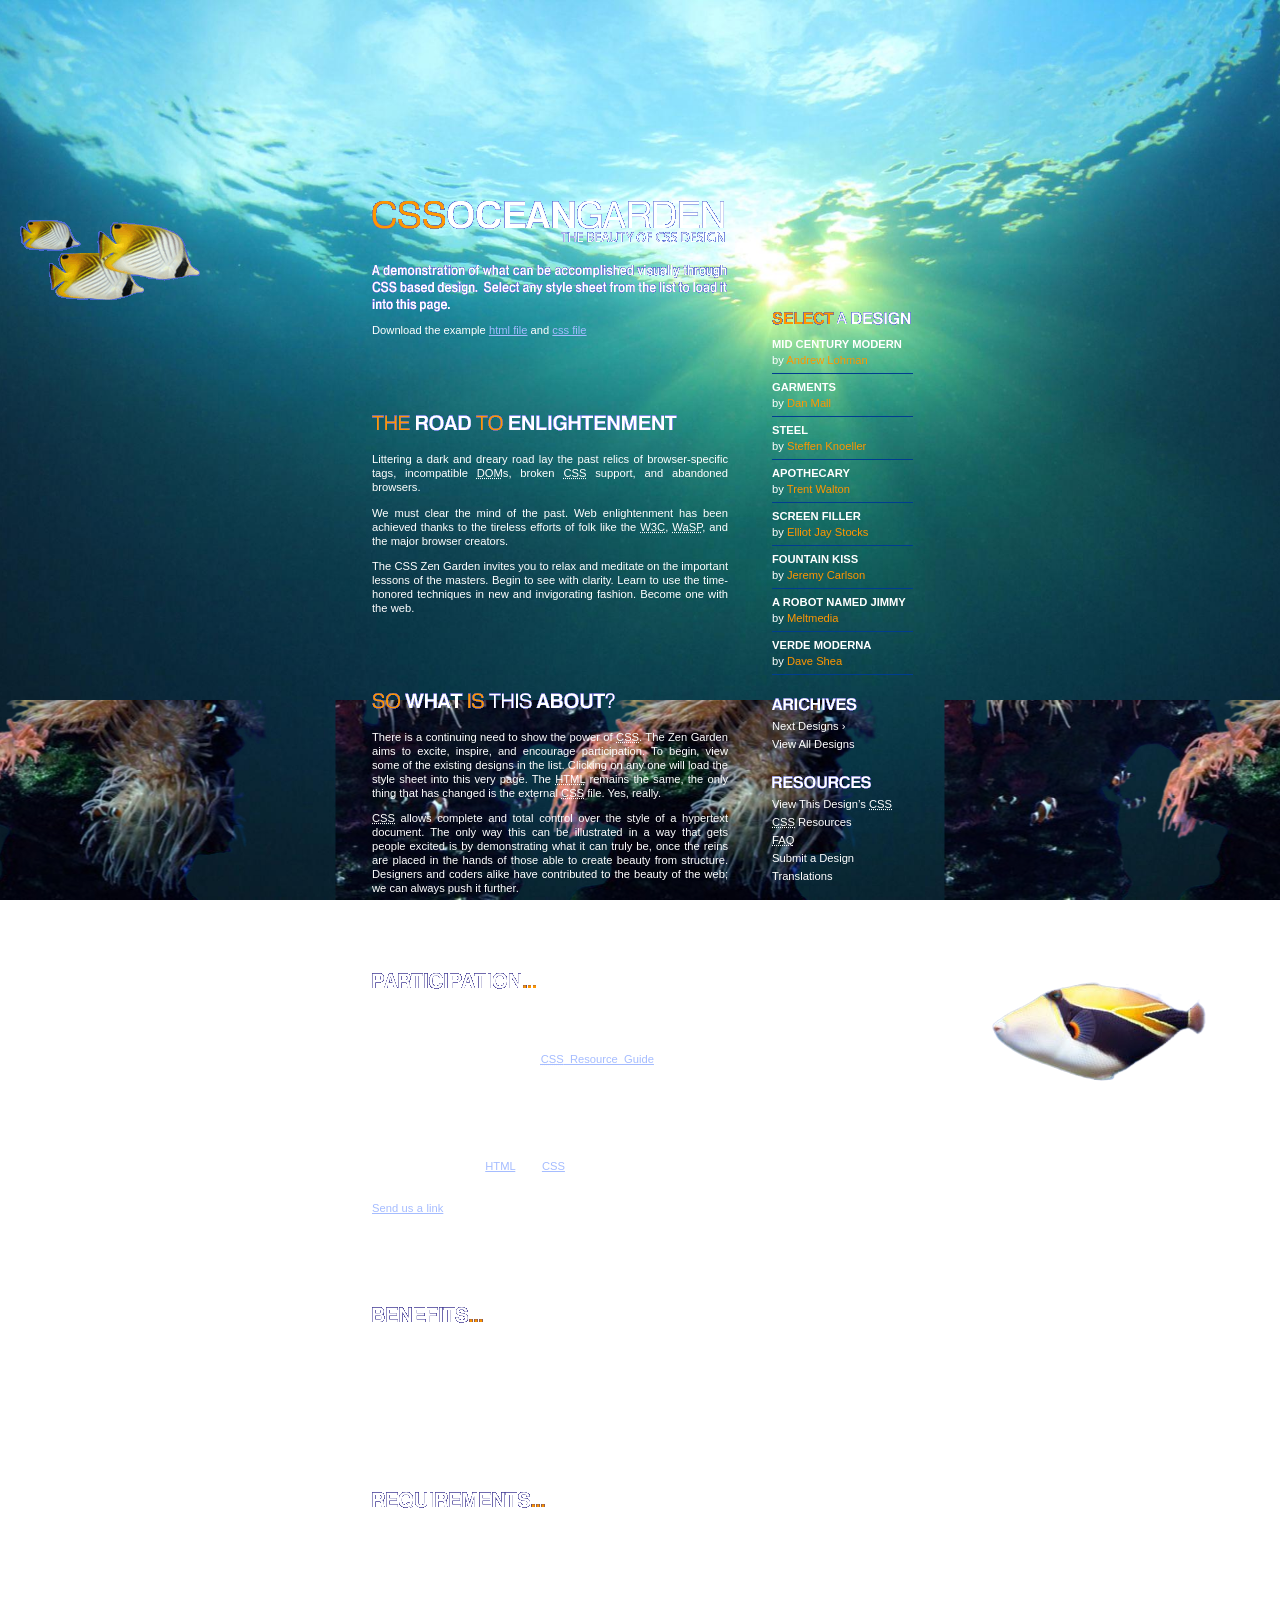
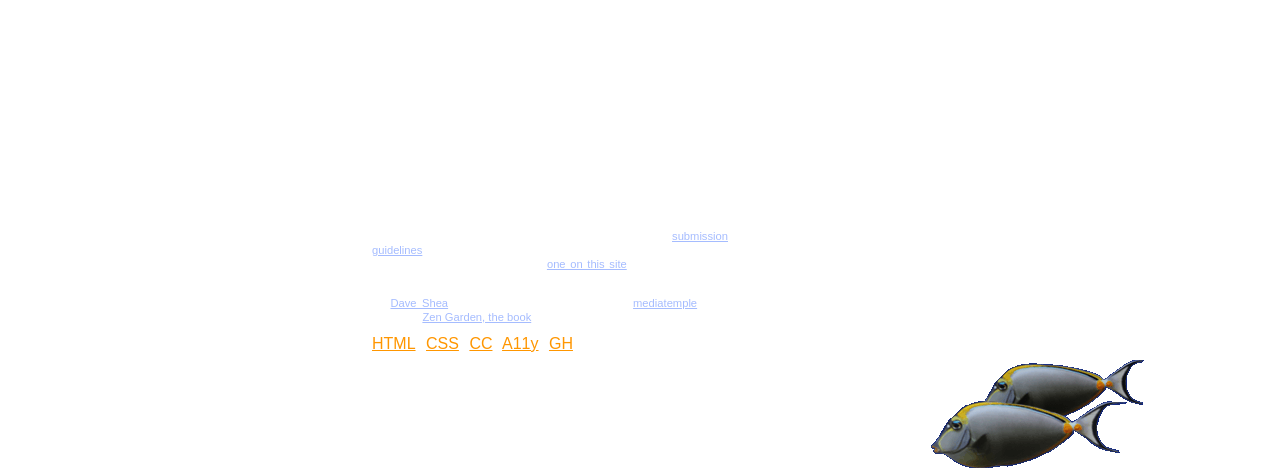
==== 210/index.html @ fce1a6f2 "Fix paths and prepare for GitHub Pages" ====
<!DOCTYPE html>
<html lang="en">
<head>
	<meta charset="utf-8">
	<title>CSS Zen Garden: The Beauty of CSS Design</title>

	<link rel="stylesheet" media="screen" href="/210/210.css">
	<link rel="alternate" type="application/rss+xml" title="RSS" href="http://www.csszengarden.com/zengarden.xml">

	<meta name="viewport" content="width=device-width, initial-scale=1.0">
	<meta name="author" content="Dave Shea">
	<meta name="description" content="A demonstration of what can be accomplished visually through CSS-based design.">
	<meta name="robots" content="all">


	<!--[if lt IE 9]>
	<script src="script/html5shiv.js"></script>
	<![endif]-->
</head>

<!--



	View source is a feature, not a bug. Thanks for your curiosity and
	interest in participating!

	Here are the submission guidelines for the new and improved csszengarden.com:

	- CSS3? Of course! Prefix for ALL browsers where necessary.
	- go responsive; test your layout at multiple screen sizes.
	- your browser testing baseline: IE9+, recent Chrome/Firefox/Safari, and iOS/Android
	- Graceful degradation is acceptable, and in fact highly encouraged.
	- use classes for styling. Don't use ids.
	- web fonts are cool, just make sure you have a license to share the files. Hosted
	  services that are applied via the CSS file (ie. Google Fonts) will work fine, but
	  most that require custom HTML won't. TypeKit is supported, see the readme on this
	  page for usage instructions: https://github.com/mezzoblue/csszengarden.com/

	And a few tips on building your CSS file:

	- use :first-child, :last-child and :nth-child to get at non-classed elements
	- use ::before and ::after to create pseudo-elements for extra styling
	- use multiple background images to apply as many as you need to any element
	- use the Kellum Method for image replacement, if still needed. http://goo.gl/GXxdI
	- don't rely on the extra divs at the bottom. Use ::before and ::after instead.

		
-->

<body id="css-zen-garden">
<div class="page-wrapper">

	<section class="intro" id="zen-intro">
		<header role="banner">
			<h1>CSS Zen Garden</h1>
			<h2>The Beauty of <abbr title="Cascading Style Sheets">CSS</abbr> Design</h2>
		</header>

		<div class="summary" id="zen-summary" role="article">
			<p>A demonstration of what can be accomplished through <abbr title="Cascading Style Sheets">CSS</abbr>-based design. Select any style sheet from the list to load it into this page.</p>
			<p>Download the example <a href="/examples/index" title="This page's source HTML code, not to be modified.">html file</a> and <a href="/examples/style.css" title="This page's sample CSS, the file you may modify.">css file</a></p>
		</div>

		<div class="preamble" id="zen-preamble" role="article">
			<h3>The Road to Enlightenment</h3>
			<p>Littering a dark and dreary road lay the past relics of browser-specific tags, incompatible <abbr title="Document Object Model">DOM</abbr>s, broken <abbr title="Cascading Style Sheets">CSS</abbr> support, and abandoned browsers.</p>
			<p>We must clear the mind of the past. Web enlightenment has been achieved thanks to the tireless efforts of folk like the <abbr title="World Wide Web Consortium">W3C</abbr>, <abbr title="Web Standards Project">WaSP</abbr>, and the major browser creators.</p>
			<p>The CSS Zen Garden invites you to relax and meditate on the important lessons of the masters. Begin to see with clarity. Learn to use the time-honored techniques in new and invigorating fashion. Become one with the web.</p>
		</div>
	</section>

	<div class="main supporting" id="zen-supporting" role="main">
		<div class="explanation" id="zen-explanation" role="article">
			<h3>So What is This About?</h3>
			<p>There is a continuing need to show the power of <abbr title="Cascading Style Sheets">CSS</abbr>. The Zen Garden aims to excite, inspire, and encourage participation. To begin, view some of the existing designs in the list. Clicking on any one will load the style sheet into this very page. The <abbr title="HyperText Markup Language">HTML</abbr> remains the same, the only thing that has changed is the external <abbr title="Cascading Style Sheets">CSS</abbr> file. Yes, really.</p>
			<p><abbr title="Cascading Style Sheets">CSS</abbr> allows complete and total control over the style of a hypertext document. The only way this can be illustrated in a way that gets people excited is by demonstrating what it can truly be, once the reins are placed in the hands of those able to create beauty from structure. Designers and coders alike have contributed to the beauty of the web; we can always push it further.</p>
		</div>

		<div class="participation" id="zen-participation" role="article">
			<h3>Participation</h3>
			<p>Strong visual design has always been our focus. You are modifying this page, so strong <abbr title="Cascading Style Sheets">CSS</abbr> skills are necessary too, but the example files are commented well enough that even <abbr title="Cascading Style Sheets">CSS</abbr> novices can use them as starting points. Please see the <a href="/pages/resources/" title="A listing of CSS-related resources"><abbr title="Cascading Style Sheets">CSS</abbr> Resource Guide</a> for advanced tutorials and tips on working with <abbr title="Cascading Style Sheets">CSS</abbr>.</p>
			<p>You may modify the style sheet in any way you wish, but not the <abbr title="HyperText Markup Language">HTML</abbr>. This may seem daunting at first if you&#8217;ve never worked this way before, but follow the listed links to learn more, and use the sample files as a guide.</p>
			<p>Download the sample <a href="/examples/index" title="This page's source HTML code, not to be modified.">HTML</a> and <a href="/examples/style.css" title="This page's sample CSS, the file you may modify.">CSS</a> to work on a copy locally. Once you have completed your masterpiece (and please, don&#8217;t submit half-finished work) upload your <abbr title="Cascading Style Sheets">CSS</abbr> file to a web server under your control. <a href="/pages/submit/" title="Use the contact form to send us your CSS file">Send us a link</a> to an archive of that file and all associated assets, and if we choose to use it we will download it and place it on our server.</p>
		</div>

		<div class="benefits" id="zen-benefits" role="article">
			<h3>Benefits</h3>
			<p>Why participate? For recognition, inspiration, and a resource we can all refer to showing people how amazing <abbr title="Cascading Style Sheets">CSS</abbr> really can be. This site serves as equal parts inspiration for those working on the web today, learning tool for those who will be tomorrow, and gallery of future techniques we can all look forward to.</p>
		</div>

		<div class="requirements" id="zen-requirements" role="article">
			<h3>Requirements</h3>
			<p>Where possible, we would like to see mostly <abbr title="Cascading Style Sheets, levels 1 and 2">CSS 1 &amp; 2</abbr> usage. <abbr title="Cascading Style Sheets, levels 3 and 4">CSS 3 &amp; 4</abbr> should be limited to widely-supported elements only, or strong fallbacks should be provided. The CSS Zen Garden is about functional, practical <abbr title="Cascading Style Sheets">CSS</abbr> and not the latest bleeding-edge tricks viewable by 2% of the browsing public. The only real requirement we have is that your <abbr title="Cascading Style Sheets">CSS</abbr> validates.</p>
			<p>Luckily, designing this way shows how well various browsers have implemented <abbr title="Cascading Style Sheets">CSS</abbr> by now. When sticking to the guidelines you should see fairly consistent results across most modern browsers. Due to the sheer number of user agents on the web these days &#8212; especially when you factor in mobile &#8212; pixel-perfect layouts may not be possible across every platform. That&#8217;s okay, but do test in as many as you can. Your design should work in at least IE9+ and the latest Chrome, Firefox, iOS and Android browsers (run by over 90% of the population).</p>
			<p>We ask that you submit original artwork. Please respect copyright laws. Please keep objectionable material to a minimum, and try to incorporate unique and interesting visual themes to your work. We&#8217;re well past the point of needing another garden-related design.</p>
			<p>This is a learning exercise as well as a demonstration. You retain full copyright on your graphics (with limited exceptions, see <a href="/pages/submit/guidelines/">submission guidelines</a>), but we ask you release your <abbr title="Cascading Style Sheets">CSS</abbr> under a Creative Commons license identical to the <a href="http://creativecommons.org/licenses/by-nc-sa/3.0/" title="View the Zen Garden's license information.">one on this site</a> so that others may learn from your work.</p>
			<p role="contentinfo">By <a href="http://www.mezzoblue.com/">Dave Shea</a>. Bandwidth graciously donated by <a href="http://www.mediatemple.net/">mediatemple</a>. Now available: <a href="http://www.amazon.com/exec/obidos/ASIN/0321303474/mezzoblue-20/">Zen Garden, the book</a>.</p>
		</div>

		<footer>
			<a href="http://validator.w3.org/check/referer" title="Check the validity of this site&#8217;s HTML" class="zen-validate-html">HTML</a>
			<a href="http://jigsaw.w3.org/css-validator/check/referer" title="Check the validity of this site&#8217;s CSS" class="zen-validate-css">CSS</a>
			<a href="http://creativecommons.org/licenses/by-nc-sa/3.0/" title="View the Creative Commons license of this site: Attribution-NonCommercial-ShareAlike." class="zen-license">CC</a>
			<a href="http://mezzoblue.com/zengarden/faq/#aaa" title="Read about the accessibility of this site" class="zen-accessibility">A11y</a>
			<a href="https://github.com/mezzoblue/csszengarden.com" title="Fork this site on Github" class="zen-github">GH</a>
		</footer>

	</div>


	<aside class="sidebar" role="complementary">
		<div class="wrapper">

			<div class="design-selection" id="design-selection">
				<h3 class="select">Select a Design:</h3>
				<nav role="navigation">
					<ul>
					<li>
						<a href="/221/" class="design-name">Mid Century Modern</a> by						<a href="http://andrewlohman.com/" class="designer-name">Andrew Lohman</a>
					</li>					<li>
						<a href="/220/" class="design-name">Garments</a> by						<a href="http://danielmall.com/" class="designer-name">Dan Mall</a>
					</li>					<li>
						<a href="/219/" class="design-name">Steel</a> by						<a href="http://steffen-knoeller.de" class="designer-name">Steffen Knoeller</a>
					</li>					<li>
						<a href="/218/" class="design-name">Apothecary</a> by						<a href="http://trentwalton.com" class="designer-name">Trent Walton</a>
					</li>					<li>
						<a href="/217/" class="design-name">Screen Filler</a> by						<a href="http://elliotjaystocks.com/" class="designer-name">Elliot Jay Stocks</a>
					</li>					<li>
						<a href="/216/" class="design-name">Fountain Kiss</a> by						<a href="http://jeremycarlson.com" class="designer-name">Jeremy Carlson</a>
					</li>					<li>
						<a href="/215/" class="design-name">A Robot Named Jimmy</a> by						<a href="http://meltmedia.com/" class="designer-name">meltmedia</a>
					</li>					<li>
						<a href="/214/" class="design-name">Verde Moderna</a> by						<a href="http://www.mezzoblue.com/" class="designer-name">Dave Shea</a>
					</li>					</ul>
				</nav>
			</div>

			<div class="design-archives" id="design-archives">
				<h3 class="archives">Archives:</h3>
				<nav role="navigation">
					<ul>
						<li class="next">
							<a href="/210/page1">
								Next Designs <span class="indicator">&rsaquo;</span>
							</a>
						</li>
						<li class="viewall">
							<a href="/pages/alldesigns/" title="View every submission to the Zen Garden.">
								View All Designs							</a>
						</li>
					</ul>
				</nav>
			</div>

			<div class="zen-resources" id="zen-resources">
				<h3 class="resources">Resources:</h3>
				<ul>
					<li class="view-css">
						<a href="/210/210.css" title="View the source CSS file of the currently-viewed design.">
							View This Design&#8217;s <abbr title="Cascading Style Sheets">CSS</abbr>						</a>
					</li>
					<li class="css-resources">
						<a href="/pages/resources/" title="Links to great sites with information on using CSS.">
							<abbr title="Cascading Style Sheets">CSS</abbr> Resources						</a>
					</li>
					<li class="zen-faq">
						<a href="/pages/faq/" title="A list of Frequently Asked Questions about the Zen Garden.">
							<abbr title="Frequently Asked Questions">FAQ</abbr>						</a>
					</li>
					<li class="zen-submit">
						<a href="/pages/submit/" title="Send in your own CSS file.">
							Submit a Design						</a>
					</li>
					<li class="zen-translations">
						<a href="/pages/translations/" title="View translated versions of this page.">
							Translations						</a>
					</li>
				</ul>
			</div>
		</div>
	</aside>


</div>

<!--

	These superfluous divs/spans were originally provided as catch-alls to add extra imagery.
	These days we have full ::before and ::after support, favour using those instead.
	These only remain for historical design compatibility. They might go away one day.
		
-->
<div class="extra1" role="presentation"></div><div class="extra2" role="presentation"></div><div class="extra3" role="presentation"></div>
<div class="extra4" role="presentation"></div><div class="extra5" role="presentation"></div><div class="extra6" role="presentation"></div>

</body>
</html>
---- 210/210.css ----
/* css Zen Garden submission 210 - 'Oceanscape', by Justin Gray */

/*------ basic elements -------------------------------------------------------------*/
body { 
	font-family: Arial, Helvetica, sans-serif;
	margin: 0;

	/* FULL BACKGROUND IMAGE */
	background: url("/210/backg.jpg") no-repeat center center fixed;
	background-size: cover;
}

p { text-align: justify; color: #fff; font-size: 0.70em; line-height: 1.25em; }
a:link, a:visited { text-decoration: underline; color: #a5bcff; }
a:hover, a:active { text-decoration: none; color: #ff9600; }
li { text-decoration: none; list-style-type: none; display: block; color: #fff; }

/*------ specific divs --------------------------------------------------------------*/

.page-wrapper { 
	width: 536px;
	padding-left: 20px; 
	padding-right: 20px; 
	margin: 200px auto 0px auto; 
	position: relative;
	z-index: 6;
}

.intro { width: 356px; float: left; }
header { margin-bottom: 20px; float: left; }

h1 { 
	background: transparent url(h1.gif) no-repeat top left;  
	width: 355px; 
	height: 29px; 
	float: left;
	margin: 0px;
}

h2 { 
	background: transparent url(h2.gif) no-repeat top left; 
	width: 167px; 
	height: 12px; 
	float: right;
	margin: 2px 0 0 0;
}

.summary p:first-child {
	background: transparent url(summary.gif) no-repeat;
	width: 356px;
	height: 49px;
	margin: 0px 0px 6px 0px;
}

.summary p:first-child, h2, h1 {
	text-indent: 100%;
	white-space: nowrap;
	overflow: hidden;
}

.summary p:last-child { width: 355px; display: block; }

/*-----------------------------------------------------------------------------------*/

.supporting { width: 356px; float: left; }

.supporting h3, .intro h3 { 
	letter-spacing: 1px; 
	margin: 0px 0px 20px 0px;
	color: #7D775C;
	width: 355px;
	height: 18px;
}

.preamble, .explanation, .participation, .benefits, .requirements {  
	padding-top: 60px; 
	margin-top: 6px; 
	float: left; 
}

.sidebar {
	width: 141px;
	position: absolute;
	top: 101px;
	left: 410px;
	margin: 0px;
	padding: 0px;
}

.sidebar .wrapper { 
	font-size: 0.70em;
	background: transparent url(paper-bg.jpg) top left repeat-y; 
	padding: 10px; 
	width: 141px; 
}

.sidebar ul {
	margin: 0px;
	padding: 0px;
}

.sidebar a.designer-name {
	display: inline;
	color: #ff9600;
	text-decoration: none;
	font-weight: normal;
	text-transform: capitalize;	
}

.sidebar li a { 
	color: #fff;
	text-decoration: none;
}

.sidebar li a:hover {
	text-decoration: underline;
}

.design-selection li {
	line-height: 16px; 
	padding: 5px 0px;
	border-bottom: 1px solid #003d90;
}

.design-selection li a {
	font-weight: bold;
	color: #fff;
	display: block;
	text-transform: uppercase;
	text-decoration: none; 
}

.design-archives li, .zen-resources li {
	line-height: 16px; 
	padding: 1px 0px;
	color: #fff;
}

/*------ headings images ------------------------------------------------*/

.sidebar h3 {
	width: 141px;
	height: 20px;
	display: block;
	margin: 0px;
}

.preamble h3 { background: transparent url(h3_road.gif) no-repeat; }
.explanation h3 { background: transparent url(h3_about.gif) no-repeat; }
.participation h3 { background: transparent url(h3_participation.gif) no-repeat; }
.benefits h3 { background: transparent url(h3_benefits.gif) no-repeat; }
.requirements h3 { background: transparent url(h3_requirements.gif) no-repeat; }

.sidebar h3.select { background: transparent url(h3_select.gif) no-repeat; }

.sidebar h3.archives {
	margin-top: 22px; 
	background: transparent url(h3_archives.gif) no-repeat; 
}

.sidebar h3.resources {
	margin-top: 22px; 
	background: transparent url(h3_resources.gif) no-repeat; 
}

.preamble h3, 
.explanation h3,
.participation h3,
.benefits h3,
.requirements h3,
.sidebar h3.select,
.sidebar h3.archives,
.sidebar h3.resources {
	text-indent: 100%;
	white-space: nowrap;
	overflow: hidden;
}

/*------ footer ---------------------------------------------------------------------*/

footer {
	margin-top: 20px;
	margin-bottom: 25px;
}

footer a:link, footer a:visited { 
	margin-right: 6px; 
	color: #ff9600;
}

/*------ main images ----------------------------------------------------------------*/

.extra3, .extra3::after,.extra5,.extra6::after {
	position: absolute;
}

.extra3 { 
	background: url(/210/fish01.png) no-repeat right top; 
	z-index: 3;
	top: 960px;
	right: 4%;
	width: 300px; 
	height: 123px;

	animation: swimFish 12s linear infinite;
}

.extra3::after { 
	display: block;
	content: " ";
	background: url(fish_bottom.gif) no-repeat; 
	z-index: 3;
	top: 1000px;
	width: 224px; 
	height: 108px; 
} 

.extra5 { 
	background: url(fish_top.gif) no-repeat; 
	z-index: 7;
	top: 220px;
	left: 20px;
	width: 180px; 
	height: 80px; 

	animation: swimFish2 10s linear infinite;
}

/* SEAFLOOR FIXED AT BOTTOM */

.extra6::after {
	position: fixed;
	bottom: 0;
	left: 0;
	width: 100%;
	height: 200px;
	display: block;
	content: "";
	background: url(/210/seafloor.png) repeat-x bottom;
	z-index: 1;
}

/*------------------- ANIMATION -------------------*/

@keyframes swimFish {

0%{
transform: translateX(0px) translateY(0px);
}

50%{
transform: translateX(-300px) translateY(-20px);
}

100%{
transform: translateX(0px) translateY(0px);
}

}

@keyframes swimFish2 {

0%{
transform: translateX(0px) translateY(0px);
}

50%{
transform: translateX(300px) translateY(20px);
}

100%{
transform: translateX(0px) translateY(0px);
}

}
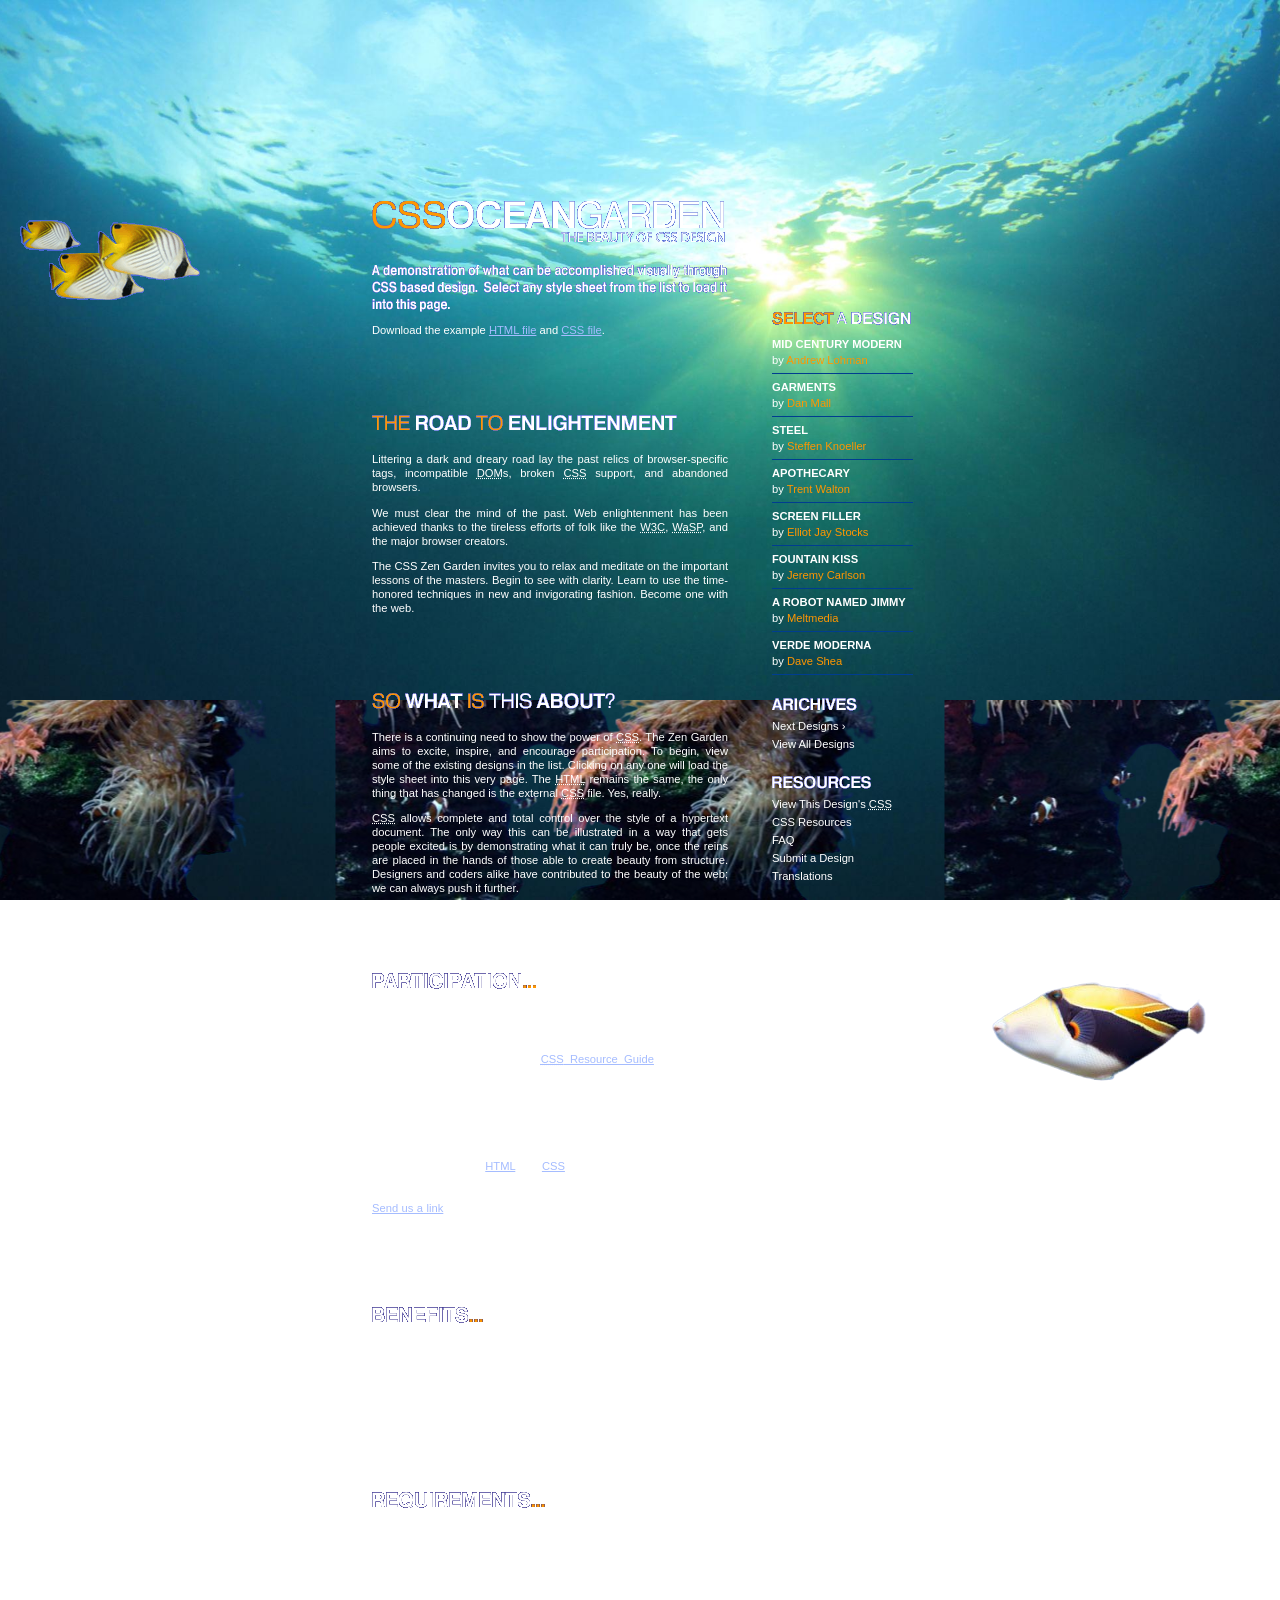
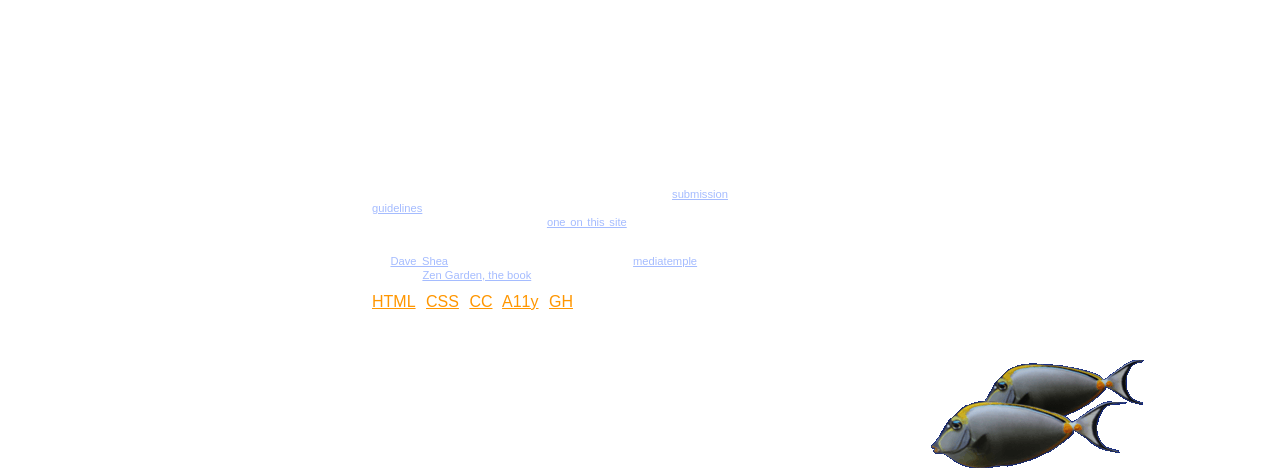
==== commit f938fbec: "Fix folder structure and move CSS files" ====
--- a/210/index.html
+++ b/210/index.html
@@ -1,198 +1,163 @@
 <!DOCTYPE html>
 <html lang="en">
 <head>
-	<meta charset="utf-8">
-	<title>CSS Zen Garden: The Beauty of CSS Design</title>
+  <meta charset="utf-8">
+  <title>CSS Zen Garden: The Beauty of CSS Design</title>
 
-	<link rel="stylesheet" media="screen" href="/210/210.css">
-	<link rel="alternate" type="application/rss+xml" title="RSS" href="http://www.csszengarden.com/zengarden.xml">
+  <link rel="stylesheet" media="screen" href="/210/210/210.css">
+  <link rel="alternate" type="application/rss+xml" title="RSS" href="http://www.csszengarden.com/zengarden.xml">
 
-	<meta name="viewport" content="width=device-width, initial-scale=1.0">
-	<meta name="author" content="Dave Shea">
-	<meta name="description" content="A demonstration of what can be accomplished visually through CSS-based design.">
-	<meta name="robots" content="all">
+  <meta name="viewport" content="width=device-width, initial-scale=1.0">
+  <meta name="author" content="Dave Shea">
+  <meta name="description" content="A demonstration of what can be accomplished visually through CSS-based design.">
+  <meta name="robots" content="all">
 
+  <!--[if lt IE 9]>
+  <script src="script/html5shiv.js"></script>
+  <![endif]-->
+</head>
+<body id="css-zen-garden">
 
-	<!--[if lt IE 9]>
-	<script src="script/html5shiv.js"></script>
-	<![endif]-->
-</head>
+  <div class="page-wrapper">
 
-<!--
+    <section class="intro" id="zen-intro">
+      <header role="banner">
+        <h1>CSS Zen Garden</h1>
+        <h2>The Beauty of <abbr title="Cascading Style Sheets">CSS</abbr> Design</h2>
+      </header>
 
+      <div class="summary" id="zen-summary" role="article">
+        <p>A demonstration of what can be accomplished through <abbr title="Cascading Style Sheets">CSS</abbr>-based design. Select any style sheet from the list to load it into this page.</p>
+        <p>Download the example <a href="/examples/index" title="This page's source HTML code, not to be modified.">HTML file</a> and <a href="/examples/style.css" title="This page's sample CSS, the file you may modify.">CSS file</a>.</p>
+      </div>
 
+      <div class="preamble" id="zen-preamble" role="article">
+        <h3>The Road to Enlightenment</h3>
+        <p>Littering a dark and dreary road lay the past relics of browser-specific tags, incompatible <abbr title="Document Object Model">DOM</abbr>s, broken <abbr title="Cascading Style Sheets">CSS</abbr> support, and abandoned browsers.</p>
+        <p>We must clear the mind of the past. Web enlightenment has been achieved thanks to the tireless efforts of folk like the <abbr title="World Wide Web Consortium">W3C</abbr>, <abbr title="Web Standards Project">WaSP</abbr>, and the major browser creators.</p>
+        <p>The CSS Zen Garden invites you to relax and meditate on the important lessons of the masters. Begin to see with clarity. Learn to use the time-honored techniques in new and invigorating fashion. Become one with the web.</p>
+      </div>
+    </section>
 
-	View source is a feature, not a bug. Thanks for your curiosity and
-	interest in participating!
+    <main class="main supporting" id="zen-supporting" role="main">
 
-	Here are the submission guidelines for the new and improved csszengarden.com:
+      <article class="explanation" id="zen-explanation">
+        <h3>So What is This About?</h3>
+        <p>There is a continuing need to show the power of <abbr title="Cascading Style Sheets">CSS</abbr>. The Zen Garden aims to excite, inspire, and encourage participation. To begin, view some of the existing designs in the list. Clicking on any one will load the style sheet into this very page. The <abbr title="HyperText Markup Language">HTML</abbr> remains the same, the only thing that has changed is the external <abbr title="Cascading Style Sheets">CSS</abbr> file. Yes, really.</p>
+        <p><abbr title="Cascading Style Sheets">CSS</abbr> allows complete and total control over the style of a hypertext document. The only way this can be illustrated in a way that gets people excited is by demonstrating what it can truly be, once the reins are placed in the hands of those able to create beauty from structure. Designers and coders alike have contributed to the beauty of the web; we can always push it further.</p>
+      </article>
 
-	- CSS3? Of course! Prefix for ALL browsers where necessary.
-	- go responsive; test your layout at multiple screen sizes.
-	- your browser testing baseline: IE9+, recent Chrome/Firefox/Safari, and iOS/Android
-	- Graceful degradation is acceptable, and in fact highly encouraged.
-	- use classes for styling. Don't use ids.
-	- web fonts are cool, just make sure you have a license to share the files. Hosted
-	  services that are applied via the CSS file (ie. Google Fonts) will work fine, but
-	  most that require custom HTML won't. TypeKit is supported, see the readme on this
-	  page for usage instructions: https://github.com/mezzoblue/csszengarden.com/
+      <article class="participation" id="zen-participation">
+        <h3>Participation</h3>
+        <p>Strong visual design has always been our focus. You are modifying this page, so strong <abbr title="Cascading Style Sheets">CSS</abbr> skills are necessary too, but the example files are commented well enough that even <abbr title="Cascading Style Sheets">CSS</abbr> novices can use them as starting points. Please see the <a href="/pages/resources/" title="A listing of CSS-related resources"><abbr title="Cascading Style Sheets">CSS</abbr> Resource Guide</a> for advanced tutorials and tips on working with <abbr title="Cascading Style Sheets">CSS</abbr>.</p>
+        <p>You may modify the style sheet in any way you wish, but not the <abbr title="HyperText Markup Language">HTML</abbr>. This may seem daunting at first if you’ve never worked this way before, but follow the listed links to learn more, and use the sample files as a guide.</p>
+        <p>Download the sample <a href="/examples/index" title="This page's source HTML code, not to be modified.">HTML</a> and <a href="/examples/style.css" title="This page's sample CSS, the file you may modify.">CSS</a> to work on a copy locally. Once you have completed your masterpiece (and please, don’t submit half-finished work) upload your <abbr title="Cascading Style Sheets">CSS</abbr> file to a web server under your control. <a href="/pages/submit/" title="Use the contact form to send us your CSS file">Send us a link</a> to an archive of that file and all associated assets, and if we choose to use it we will download it and place it on our server.</p>
+      </article>
 
-	And a few tips on building your CSS file:
+      <article class="benefits" id="zen-benefits">
+        <h3>Benefits</h3>
+        <p>Why participate? For recognition, inspiration, and a resource we can all refer to showing people how amazing <abbr title="Cascading Style Sheets">CSS</abbr> really can be. This site serves as equal parts inspiration for those working on the web today, learning tool for those who will be tomorrow, and gallery of future techniques we can all look forward to.</p>
+      </article>
 
-	- use :first-child, :last-child and :nth-child to get at non-classed elements
-	- use ::before and ::after to create pseudo-elements for extra styling
-	- use multiple background images to apply as many as you need to any element
-	- use the Kellum Method for image replacement, if still needed. http://goo.gl/GXxdI
-	- don't rely on the extra divs at the bottom. Use ::before and ::after instead.
+      <article class="requirements" id="zen-requirements">
+        <h3>Requirements</h3>
+        <p>Where possible, we would like to see mostly <abbr title="Cascading Style Sheets, levels 1 and 2">CSS 1 &amp; 2</abbr> usage. <abbr title="Cascading Style Sheets, levels 3 and 4">CSS 3 &amp; 4</abbr> should be limited to widely-supported elements only, or strong fallbacks should be provided. The CSS Zen Garden is about functional, practical <abbr title="Cascading Style Sheets">CSS</abbr> and not the latest bleeding-edge tricks viewable by 2% of the browsing public. The only real requirement we have is that your <abbr title="Cascading Style Sheets">CSS</abbr> validates.</p>
+        <p>Luckily, designing this way shows how well various browsers have implemented <abbr title="Cascading Style Sheets">CSS</abbr> by now. When sticking to the guidelines you should see fairly consistent results across most modern browsers. Pixel-perfect layouts across every platform may not be possible. That’s okay; test in as many as you can. Your design should work in at least IE9+ and the latest Chrome, Firefox, iOS and Android browsers.</p>
+        <p>We ask that you submit original artwork. Please respect copyright laws. Please keep objectionable material to a minimum, and try to incorporate unique and interesting visual themes to your work.</p>
+        <p>This is a learning exercise as well as a demonstration. You retain full copyright on your graphics (with limited exceptions, see <a href="/pages/submit/guidelines/">submission guidelines</a>), but we ask you release your <abbr title="Cascading Style Sheets">CSS</abbr> under a Creative Commons license identical to the <a href="http://creativecommons.org/licenses/by-nc-sa/3.0/" title="View the Zen Garden's license information.">one on this site</a> so that others may learn from your work.</p>
+        <p role="contentinfo">By <a href="http://www.mezzoblue.com/">Dave Shea</a>. Bandwidth graciously donated by <a href="http://www.mediatemple.net/">mediatemple</a>. Now available: <a href="http://www.amazon.com/exec/obidos/ASIN/0321303474/mezzoblue-20/">Zen Garden, the book</a>.</p>
+      </article>
 
-		
--->
+      <footer>
+        <a href="http://validator.w3.org/check/referer" class="zen-validate-html">HTML</a>
+        <a href="http://jigsaw.w3.org/css-validator/check/referer" class="zen-validate-css">CSS</a>
+        <a href="http://creativecommons.org/licenses/by-nc-sa/3.0/" class="zen-license">CC</a>
+        <a href="http://mezzoblue.com/zengarden/faq/#aaa" class="zen-accessibility">A11y</a>
+        <a href="https://github.com/mezzoblue/csszengarden.com" class="zen-github">GH</a>
+      </footer>
 
-<body id="css-zen-garden">
-<div class="page-wrapper">
+    </main>
 
-	<section class="intro" id="zen-intro">
-		<header role="banner">
-			<h1>CSS Zen Garden</h1>
-			<h2>The Beauty of <abbr title="Cascading Style Sheets">CSS</abbr> Design</h2>
-		</header>
+    <aside class="sidebar" role="complementary">
+      <div class="wrapper">
 
-		<div class="summary" id="zen-summary" role="article">
-			<p>A demonstration of what can be accomplished through <abbr title="Cascading Style Sheets">CSS</abbr>-based design. Select any style sheet from the list to load it into this page.</p>
-			<p>Download the example <a href="/examples/index" title="This page's source HTML code, not to be modified.">html file</a> and <a href="/examples/style.css" title="This page's sample CSS, the file you may modify.">css file</a></p>
-		</div>
+        <div class="design-selection" id="design-selection">
+          <h3 class="select">Select a Design:</h3>
+          <nav role="navigation">
+            <ul>
+              <li>
+                <a href="/221/" class="design-name">Mid Century Modern</a> by
+                <a href="http://andrewlohman.com/" class="designer-name">Andrew Lohman</a>
+              </li>
+              <li>
+                <a href="/220/" class="design-name">Garments</a> by
+                <a href="http://danielmall.com/" class="designer-name">Dan Mall</a>
+              </li>
+              <li>
+                <a href="/219/" class="design-name">Steel</a> by
+                <a href="http://steffen-knoeller.de" class="designer-name">Steffen Knoeller</a>
+              </li>
+              <li>
+                <a href="/218/" class="design-name">Apothecary</a> by
+                <a href="http://trentwalton.com" class="designer-name">Trent Walton</a>
+              </li>
+              <li>
+                <a href="/217/" class="design-name">Screen Filler</a> by
+                <a href="http://elliotjaystocks.com/" class="designer-name">Elliot Jay Stocks</a>
+              </li>
+              <li>
+                <a href="/216/" class="design-name">Fountain Kiss</a> by
+                <a href="http://jeremycarlson.com" class="designer-name">Jeremy Carlson</a>
+              </li>
+              <li>
+                <a href="/215/" class="design-name">A Robot Named Jimmy</a> by
+                <a href="http://meltmedia.com/" class="designer-name">meltmedia</a>
+              </li>
+              <li>
+                <a href="/214/" class="design-name">Verde Moderna</a> by
+                <a href="http://www.mezzoblue.com/" class="designer-name">Dave Shea</a>
+              </li>
+            </ul>
+          </nav>
+        </div>
 
-		<div class="preamble" id="zen-preamble" role="article">
-			<h3>The Road to Enlightenment</h3>
-			<p>Littering a dark and dreary road lay the past relics of browser-specific tags, incompatible <abbr title="Document Object Model">DOM</abbr>s, broken <abbr title="Cascading Style Sheets">CSS</abbr> support, and abandoned browsers.</p>
-			<p>We must clear the mind of the past. Web enlightenment has been achieved thanks to the tireless efforts of folk like the <abbr title="World Wide Web Consortium">W3C</abbr>, <abbr title="Web Standards Project">WaSP</abbr>, and the major browser creators.</p>
-			<p>The CSS Zen Garden invites you to relax and meditate on the important lessons of the masters. Begin to see with clarity. Learn to use the time-honored techniques in new and invigorating fashion. Become one with the web.</p>
-		</div>
-	</section>
+        <div class="design-archives" id="design-archives">
+          <h3 class="archives">Archives:</h3>
+          <nav role="navigation">
+            <ul>
+              <li class="next">
+                <a href="/210/page1">Next Designs <span class="indicator">&rsaquo;</span></a>
+              </li>
+              <li class="viewall">
+                <a href="/pages/alldesigns/" title="View every submission to the Zen Garden.">View All Designs</a>
+              </li>
+            </ul>
+          </nav>
+        </div>
 
-	<div class="main supporting" id="zen-supporting" role="main">
-		<div class="explanation" id="zen-explanation" role="article">
-			<h3>So What is This About?</h3>
-			<p>There is a continuing need to show the power of <abbr title="Cascading Style Sheets">CSS</abbr>. The Zen Garden aims to excite, inspire, and encourage participation. To begin, view some of the existing designs in the list. Clicking on any one will load the style sheet into this very page. The <abbr title="HyperText Markup Language">HTML</abbr> remains the same, the only thing that has changed is the external <abbr title="Cascading Style Sheets">CSS</abbr> file. Yes, really.</p>
-			<p><abbr title="Cascading Style Sheets">CSS</abbr> allows complete and total control over the style of a hypertext document. The only way this can be illustrated in a way that gets people excited is by demonstrating what it can truly be, once the reins are placed in the hands of those able to create beauty from structure. Designers and coders alike have contributed to the beauty of the web; we can always push it further.</p>
-		</div>
+        <div class="zen-resources" id="zen-resources">
+          <h3 class="resources">Resources:</h3>
+          <ul>
+            <li class="view-css"><a href="/210/210.css">View This Design's <abbr title="Cascading Style Sheets">CSS</abbr></a></li>
+            <li class="css-resources"><a href="/pages/resources/">CSS Resources</a></li>
+            <li class="zen-faq"><a href="/pages/faq/">FAQ</a></li>
+            <li class="zen-submit"><a href="/pages/submit/">Submit a Design</a></li>
+            <li class="zen-translations"><a href="/pages/translations/">Translations</a></li>
+          </ul>
+        </div>
 
-		<div class="participation" id="zen-participation" role="article">
-			<h3>Participation</h3>
-			<p>Strong visual design has always been our focus. You are modifying this page, so strong <abbr title="Cascading Style Sheets">CSS</abbr> skills are necessary too, but the example files are commented well enough that even <abbr title="Cascading Style Sheets">CSS</abbr> novices can use them as starting points. Please see the <a href="/pages/resources/" title="A listing of CSS-related resources"><abbr title="Cascading Style Sheets">CSS</abbr> Resource Guide</a> for advanced tutorials and tips on working with <abbr title="Cascading Style Sheets">CSS</abbr>.</p>
-			<p>You may modify the style sheet in any way you wish, but not the <abbr title="HyperText Markup Language">HTML</abbr>. This may seem daunting at first if you&#8217;ve never worked this way before, but follow the listed links to learn more, and use the sample files as a guide.</p>
-			<p>Download the sample <a href="/examples/index" title="This page's source HTML code, not to be modified.">HTML</a> and <a href="/examples/style.css" title="This page's sample CSS, the file you may modify.">CSS</a> to work on a copy locally. Once you have completed your masterpiece (and please, don&#8217;t submit half-finished work) upload your <abbr title="Cascading Style Sheets">CSS</abbr> file to a web server under your control. <a href="/pages/submit/" title="Use the contact form to send us your CSS file">Send us a link</a> to an archive of that file and all associated assets, and if we choose to use it we will download it and place it on our server.</p>
-		</div>
+      </div>
+    </aside>
 
-		<div class="benefits" id="zen-benefits" role="article">
-			<h3>Benefits</h3>
-			<p>Why participate? For recognition, inspiration, and a resource we can all refer to showing people how amazing <abbr title="Cascading Style Sheets">CSS</abbr> really can be. This site serves as equal parts inspiration for those working on the web today, learning tool for those who will be tomorrow, and gallery of future techniques we can all look forward to.</p>
-		</div>
+  </div>
 
-		<div class="requirements" id="zen-requirements" role="article">
-			<h3>Requirements</h3>
-			<p>Where possible, we would like to see mostly <abbr title="Cascading Style Sheets, levels 1 and 2">CSS 1 &amp; 2</abbr> usage. <abbr title="Cascading Style Sheets, levels 3 and 4">CSS 3 &amp; 4</abbr> should be limited to widely-supported elements only, or strong fallbacks should be provided. The CSS Zen Garden is about functional, practical <abbr title="Cascading Style Sheets">CSS</abbr> and not the latest bleeding-edge tricks viewable by 2% of the browsing public. The only real requirement we have is that your <abbr title="Cascading Style Sheets">CSS</abbr> validates.</p>
-			<p>Luckily, designing this way shows how well various browsers have implemented <abbr title="Cascading Style Sheets">CSS</abbr> by now. When sticking to the guidelines you should see fairly consistent results across most modern browsers. Due to the sheer number of user agents on the web these days &#8212; especially when you factor in mobile &#8212; pixel-perfect layouts may not be possible across every platform. That&#8217;s okay, but do test in as many as you can. Your design should work in at least IE9+ and the latest Chrome, Firefox, iOS and Android browsers (run by over 90% of the population).</p>
-			<p>We ask that you submit original artwork. Please respect copyright laws. Please keep objectionable material to a minimum, and try to incorporate unique and interesting visual themes to your work. We&#8217;re well past the point of needing another garden-related design.</p>
-			<p>This is a learning exercise as well as a demonstration. You retain full copyright on your graphics (with limited exceptions, see <a href="/pages/submit/guidelines/">submission guidelines</a>), but we ask you release your <abbr title="Cascading Style Sheets">CSS</abbr> under a Creative Commons license identical to the <a href="http://creativecommons.org/licenses/by-nc-sa/3.0/" title="View the Zen Garden's license information.">one on this site</a> so that others may learn from your work.</p>
-			<p role="contentinfo">By <a href="http://www.mezzoblue.com/">Dave Shea</a>. Bandwidth graciously donated by <a href="http://www.mediatemple.net/">mediatemple</a>. Now available: <a href="http://www.amazon.com/exec/obidos/ASIN/0321303474/mezzoblue-20/">Zen Garden, the book</a>.</p>
-		</div>
-
-		<footer>
-			<a href="http://validator.w3.org/check/referer" title="Check the validity of this site&#8217;s HTML" class="zen-validate-html">HTML</a>
-			<a href="http://jigsaw.w3.org/css-validator/check/referer" title="Check the validity of this site&#8217;s CSS" class="zen-validate-css">CSS</a>
-			<a href="http://creativecommons.org/licenses/by-nc-sa/3.0/" title="View the Creative Commons license of this site: Attribution-NonCommercial-ShareAlike." class="zen-license">CC</a>
-			<a href="http://mezzoblue.com/zengarden/faq/#aaa" title="Read about the accessibility of this site" class="zen-accessibility">A11y</a>
-			<a href="https://github.com/mezzoblue/csszengarden.com" title="Fork this site on Github" class="zen-github">GH</a>
-		</footer>
-
-	</div>
-
-
-	<aside class="sidebar" role="complementary">
-		<div class="wrapper">
-
-			<div class="design-selection" id="design-selection">
-				<h3 class="select">Select a Design:</h3>
-				<nav role="navigation">
-					<ul>
-					<li>
-						<a href="/221/" class="design-name">Mid Century Modern</a> by						<a href="http://andrewlohman.com/" class="designer-name">Andrew Lohman</a>
-					</li>					<li>
-						<a href="/220/" class="design-name">Garments</a> by						<a href="http://danielmall.com/" class="designer-name">Dan Mall</a>
-					</li>					<li>
-						<a href="/219/" class="design-name">Steel</a> by						<a href="http://steffen-knoeller.de" class="designer-name">Steffen Knoeller</a>
-					</li>					<li>
-						<a href="/218/" class="design-name">Apothecary</a> by						<a href="http://trentwalton.com" class="designer-name">Trent Walton</a>
-					</li>					<li>
-						<a href="/217/" class="design-name">Screen Filler</a> by						<a href="http://elliotjaystocks.com/" class="designer-name">Elliot Jay Stocks</a>
-					</li>					<li>
-						<a href="/216/" class="design-name">Fountain Kiss</a> by						<a href="http://jeremycarlson.com" class="designer-name">Jeremy Carlson</a>
-					</li>					<li>
-						<a href="/215/" class="design-name">A Robot Named Jimmy</a> by						<a href="http://meltmedia.com/" class="designer-name">meltmedia</a>
-					</li>					<li>
-						<a href="/214/" class="design-name">Verde Moderna</a> by						<a href="http://www.mezzoblue.com/" class="designer-name">Dave Shea</a>
-					</li>					</ul>
-				</nav>
-			</div>
-
-			<div class="design-archives" id="design-archives">
-				<h3 class="archives">Archives:</h3>
-				<nav role="navigation">
-					<ul>
-						<li class="next">
-							<a href="/210/page1">
-								Next Designs <span class="indicator">&rsaquo;</span>
-							</a>
-						</li>
-						<li class="viewall">
-							<a href="/pages/alldesigns/" title="View every submission to the Zen Garden.">
-								View All Designs							</a>
-						</li>
-					</ul>
-				</nav>
-			</div>
-
-			<div class="zen-resources" id="zen-resources">
-				<h3 class="resources">Resources:</h3>
-				<ul>
-					<li class="view-css">
-						<a href="/210/210.css" title="View the source CSS file of the currently-viewed design.">
-							View This Design&#8217;s <abbr title="Cascading Style Sheets">CSS</abbr>						</a>
-					</li>
-					<li class="css-resources">
-						<a href="/pages/resources/" title="Links to great sites with information on using CSS.">
-							<abbr title="Cascading Style Sheets">CSS</abbr> Resources						</a>
-					</li>
-					<li class="zen-faq">
-						<a href="/pages/faq/" title="A list of Frequently Asked Questions about the Zen Garden.">
-							<abbr title="Frequently Asked Questions">FAQ</abbr>						</a>
-					</li>
-					<li class="zen-submit">
-						<a href="/pages/submit/" title="Send in your own CSS file.">
-							Submit a Design						</a>
-					</li>
-					<li class="zen-translations">
-						<a href="/pages/translations/" title="View translated versions of this page.">
-							Translations						</a>
-					</li>
-				</ul>
-			</div>
-		</div>
-	</aside>
-
-
-</div>
-
-<!--
-
-	These superfluous divs/spans were originally provided as catch-alls to add extra imagery.
-	These days we have full ::before and ::after support, favour using those instead.
-	These only remain for historical design compatibility. They might go away one day.
-		
--->
-<div class="extra1" role="presentation"></div><div class="extra2" role="presentation"></div><div class="extra3" role="presentation"></div>
-<div class="extra4" role="presentation"></div><div class="extra5" role="presentation"></div><div class="extra6" role="presentation"></div>
+  <!-- Extra decorative divs for legacy support -->
+  <div class="extra1" role="presentation"></div>
+  <div class="extra2" role="presentation"></div>
+  <div class="extra3" role="presentation"></div>
+  <div class="extra4" role="presentation"></div>
+  <div class="extra5" role="presentation"></div>
+  <div class="extra6" role="presentation"></div>
 
 </body>
 </html>
--- a/210/210/210.css
+++ b/210/210/210.css
@@ -0,0 +1,275 @@
+/* css Zen Garden submission 210 - 'Oceanscape', by Justin Gray */
+
+/*------ basic elements -------------------------------------------------------------*/
+body { 
+	font-family: Arial, Helvetica, sans-serif;
+	margin: 0;
+
+	/* FULL BACKGROUND IMAGE */
+	background: url("/210/backg.jpg") no-repeat center center fixed;
+	background-size: cover;
+}
+
+p { text-align: justify; color: #fff; font-size: 0.70em; line-height: 1.25em; }
+a:link, a:visited { text-decoration: underline; color: #a5bcff; }
+a:hover, a:active { text-decoration: none; color: #ff9600; }
+li { text-decoration: none; list-style-type: none; display: block; color: #fff; }
+
+/*------ specific divs --------------------------------------------------------------*/
+
+.page-wrapper { 
+	width: 536px;
+	padding-left: 20px; 
+	padding-right: 20px; 
+	margin: 200px auto 0px auto; 
+	position: relative;
+	z-index: 6;
+}
+
+.intro { width: 356px; float: left; }
+header { margin-bottom: 20px; float: left; }
+
+h1 { 
+	background: transparent url(h1.gif) no-repeat top left;  
+	width: 355px; 
+	height: 29px; 
+	float: left;
+	margin: 0px;
+}
+
+h2 { 
+	background: transparent url(h2.gif) no-repeat top left; 
+	width: 167px; 
+	height: 12px; 
+	float: right;
+	margin: 2px 0 0 0;
+}
+
+.summary p:first-child {
+	background: transparent url(summary.gif) no-repeat;
+	width: 356px;
+	height: 49px;
+	margin: 0px 0px 6px 0px;
+}
+
+.summary p:first-child, h2, h1 {
+	text-indent: 100%;
+	white-space: nowrap;
+	overflow: hidden;
+}
+
+.summary p:last-child { width: 355px; display: block; }
+
+/*-----------------------------------------------------------------------------------*/
+
+.supporting { width: 356px; float: left; }
+
+.supporting h3, .intro h3 { 
+	letter-spacing: 1px; 
+	margin: 0px 0px 20px 0px;
+	color: #7D775C;
+	width: 355px;
+	height: 18px;
+}
+
+.preamble, .explanation, .participation, .benefits, .requirements {  
+	padding-top: 60px; 
+	margin-top: 6px; 
+	float: left; 
+}
+
+.sidebar {
+	width: 141px;
+	position: absolute;
+	top: 101px;
+	left: 410px;
+	margin: 0px;
+	padding: 0px;
+}
+
+.sidebar .wrapper { 
+	font-size: 0.70em;
+	background: transparent url(paper-bg.jpg) top left repeat-y; 
+	padding: 10px; 
+	width: 141px; 
+}
+
+.sidebar ul {
+	margin: 0px;
+	padding: 0px;
+}
+
+.sidebar a.designer-name {
+	display: inline;
+	color: #ff9600;
+	text-decoration: none;
+	font-weight: normal;
+	text-transform: capitalize;	
+}
+
+.sidebar li a { 
+	color: #fff;
+	text-decoration: none;
+}
+
+.sidebar li a:hover {
+	text-decoration: underline;
+}
+
+.design-selection li {
+	line-height: 16px; 
+	padding: 5px 0px;
+	border-bottom: 1px solid #003d90;
+}
+
+.design-selection li a {
+	font-weight: bold;
+	color: #fff;
+	display: block;
+	text-transform: uppercase;
+	text-decoration: none; 
+}
+
+.design-archives li, .zen-resources li {
+	line-height: 16px; 
+	padding: 1px 0px;
+	color: #fff;
+}
+
+/*------ headings images ------------------------------------------------*/
+
+.sidebar h3 {
+	width: 141px;
+	height: 20px;
+	display: block;
+	margin: 0px;
+}
+
+.preamble h3 { background: transparent url(h3_road.gif) no-repeat; }
+.explanation h3 { background: transparent url(h3_about.gif) no-repeat; }
+.participation h3 { background: transparent url(h3_participation.gif) no-repeat; }
+.benefits h3 { background: transparent url(h3_benefits.gif) no-repeat; }
+.requirements h3 { background: transparent url(h3_requirements.gif) no-repeat; }
+
+.sidebar h3.select { background: transparent url(h3_select.gif) no-repeat; }
+
+.sidebar h3.archives {
+	margin-top: 22px; 
+	background: transparent url(h3_archives.gif) no-repeat; 
+}
+
+.sidebar h3.resources {
+	margin-top: 22px; 
+	background: transparent url(h3_resources.gif) no-repeat; 
+}
+
+.preamble h3, 
+.explanation h3,
+.participation h3,
+.benefits h3,
+.requirements h3,
+.sidebar h3.select,
+.sidebar h3.archives,
+.sidebar h3.resources {
+	text-indent: 100%;
+	white-space: nowrap;
+	overflow: hidden;
+}
+
+/*------ footer ---------------------------------------------------------------------*/
+
+footer {
+	margin-top: 20px;
+	margin-bottom: 25px;
+}
+
+footer a:link, footer a:visited { 
+	margin-right: 6px; 
+	color: #ff9600;
+}
+
+/*------ main images ----------------------------------------------------------------*/
+
+.extra3, .extra3::after,.extra5,.extra6::after {
+	position: absolute;
+}
+
+.extra3 { 
+	background: url(/210/fish01.png) no-repeat right top; 
+	z-index: 3;
+	top: 960px;
+	right: 4%;
+	width: 300px; 
+	height: 123px;
+
+	animation: swimFish 12s linear infinite;
+}
+
+.extra3::after { 
+	display: block;
+	content: " ";
+	background: url(fish_bottom.gif) no-repeat; 
+	z-index: 3;
+	top: 1000px;
+	width: 224px; 
+	height: 108px; 
+} 
+
+.extra5 { 
+	background: url(fish_top.gif) no-repeat; 
+	z-index: 7;
+	top: 220px;
+	left: 20px;
+	width: 180px; 
+	height: 80px; 
+
+	animation: swimFish2 10s linear infinite;
+}
+
+/* SEAFLOOR FIXED AT BOTTOM */
+
+.extra6::after {
+	position: fixed;
+	bottom: 0;
+	left: 0;
+	width: 100%;
+	height: 200px;
+	display: block;
+	content: "";
+	background: url(/210/seafloor.png) repeat-x bottom;
+	z-index: 1;
+}
+
+/*------------------- ANIMATION -------------------*/
+
+@keyframes swimFish {
+
+0%{
+transform: translateX(0px) translateY(0px);
+}
+
+50%{
+transform: translateX(-300px) translateY(-20px);
+}
+
+100%{
+transform: translateX(0px) translateY(0px);
+}
+
+}
+
+@keyframes swimFish2 {
+
+0%{
+transform: translateX(0px) translateY(0px);
+}
+
+50%{
+transform: translateX(300px) translateY(20px);
+}
+
+100%{
+transform: translateX(0px) translateY(0px);
+}
+
+}
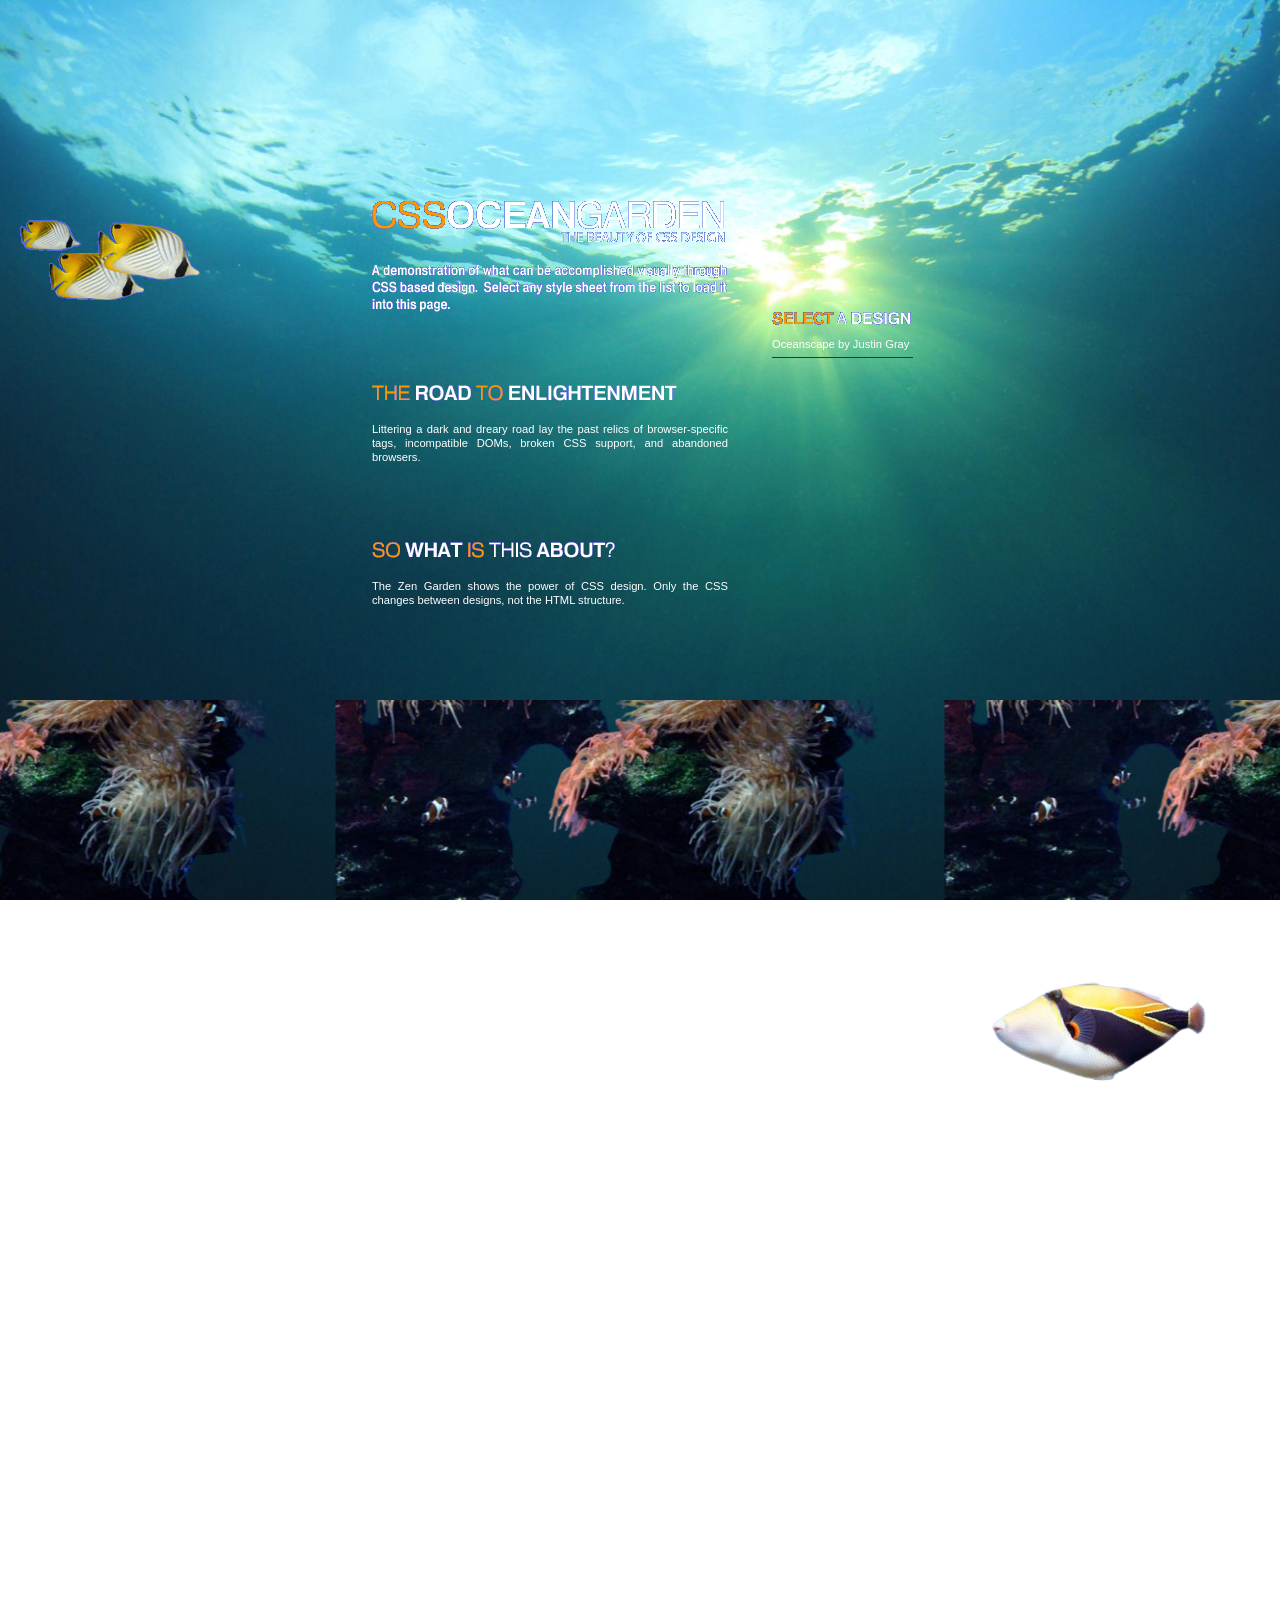
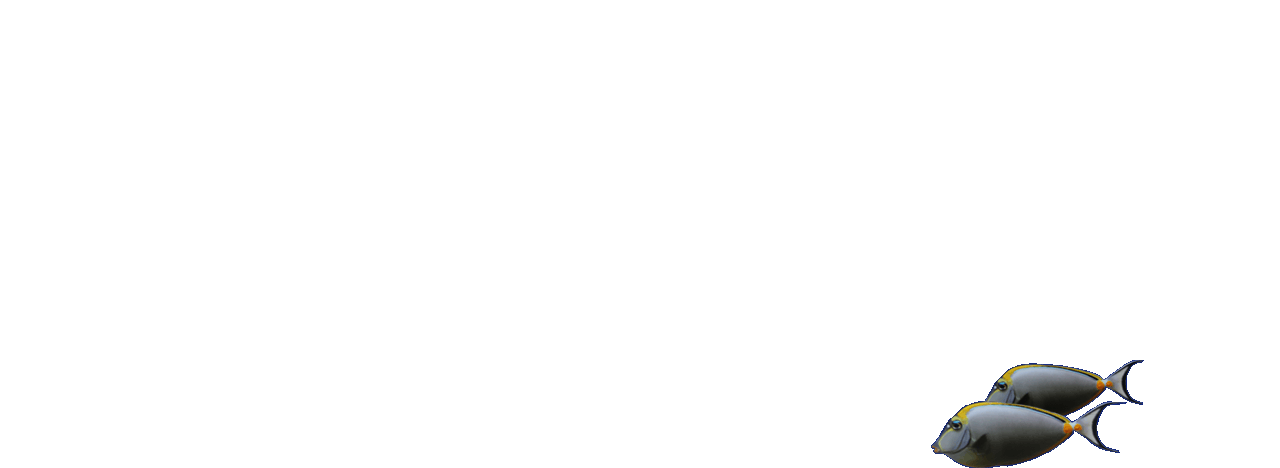
==== commit b2f0d100: "Add complete Oceanscape design" ====
--- a/210/index.html
+++ b/210/index.html
@@ -2,19 +2,11 @@
 <html lang="en">
 <head>
   <meta charset="utf-8">
-  <title>CSS Zen Garden: The Beauty of CSS Design</title>
-
-  <link rel="stylesheet" media="screen" href="/210/210/210.css">
-  <link rel="alternate" type="application/rss+xml" title="RSS" href="http://www.csszengarden.com/zengarden.xml">
-
+  <title>CSS Zen Garden: Oceanscape</title>
+  <link rel="stylesheet" href="210/210.css">
   <meta name="viewport" content="width=device-width, initial-scale=1.0">
-  <meta name="author" content="Dave Shea">
-  <meta name="description" content="A demonstration of what can be accomplished visually through CSS-based design.">
-  <meta name="robots" content="all">
-
-  <!--[if lt IE 9]>
-  <script src="script/html5shiv.js"></script>
-  <![endif]-->
+  <meta name="author" content="Justin Gray">
+  <meta name="description" content="CSS Zen Garden submission: Oceanscape.">
 </head>
 <body id="css-zen-garden">
 
@@ -27,137 +19,41 @@
       </header>
 
       <div class="summary" id="zen-summary" role="article">
-        <p>A demonstration of what can be accomplished through <abbr title="Cascading Style Sheets">CSS</abbr>-based design. Select any style sheet from the list to load it into this page.</p>
-        <p>Download the example <a href="/examples/index" title="This page's source HTML code, not to be modified.">HTML file</a> and <a href="/examples/style.css" title="This page's sample CSS, the file you may modify.">CSS file</a>.</p>
+        <p>A demonstration of what can be accomplished through <abbr title="Cascading Style Sheets">CSS</abbr>-based design.</p>
       </div>
 
       <div class="preamble" id="zen-preamble" role="article">
         <h3>The Road to Enlightenment</h3>
-        <p>Littering a dark and dreary road lay the past relics of browser-specific tags, incompatible <abbr title="Document Object Model">DOM</abbr>s, broken <abbr title="Cascading Style Sheets">CSS</abbr> support, and abandoned browsers.</p>
-        <p>We must clear the mind of the past. Web enlightenment has been achieved thanks to the tireless efforts of folk like the <abbr title="World Wide Web Consortium">W3C</abbr>, <abbr title="Web Standards Project">WaSP</abbr>, and the major browser creators.</p>
-        <p>The CSS Zen Garden invites you to relax and meditate on the important lessons of the masters. Begin to see with clarity. Learn to use the time-honored techniques in new and invigorating fashion. Become one with the web.</p>
+        <p>Littering a dark and dreary road lay the past relics of browser-specific tags, incompatible DOMs, broken CSS support, and abandoned browsers.</p>
       </div>
     </section>
 
     <main class="main supporting" id="zen-supporting" role="main">
-
       <article class="explanation" id="zen-explanation">
         <h3>So What is This About?</h3>
-        <p>There is a continuing need to show the power of <abbr title="Cascading Style Sheets">CSS</abbr>. The Zen Garden aims to excite, inspire, and encourage participation. To begin, view some of the existing designs in the list. Clicking on any one will load the style sheet into this very page. The <abbr title="HyperText Markup Language">HTML</abbr> remains the same, the only thing that has changed is the external <abbr title="Cascading Style Sheets">CSS</abbr> file. Yes, really.</p>
-        <p><abbr title="Cascading Style Sheets">CSS</abbr> allows complete and total control over the style of a hypertext document. The only way this can be illustrated in a way that gets people excited is by demonstrating what it can truly be, once the reins are placed in the hands of those able to create beauty from structure. Designers and coders alike have contributed to the beauty of the web; we can always push it further.</p>
+        <p>The Zen Garden shows the power of CSS design. Only the CSS changes between designs, not the HTML structure.</p>
       </article>
-
-      <article class="participation" id="zen-participation">
-        <h3>Participation</h3>
-        <p>Strong visual design has always been our focus. You are modifying this page, so strong <abbr title="Cascading Style Sheets">CSS</abbr> skills are necessary too, but the example files are commented well enough that even <abbr title="Cascading Style Sheets">CSS</abbr> novices can use them as starting points. Please see the <a href="/pages/resources/" title="A listing of CSS-related resources"><abbr title="Cascading Style Sheets">CSS</abbr> Resource Guide</a> for advanced tutorials and tips on working with <abbr title="Cascading Style Sheets">CSS</abbr>.</p>
-        <p>You may modify the style sheet in any way you wish, but not the <abbr title="HyperText Markup Language">HTML</abbr>. This may seem daunting at first if you’ve never worked this way before, but follow the listed links to learn more, and use the sample files as a guide.</p>
-        <p>Download the sample <a href="/examples/index" title="This page's source HTML code, not to be modified.">HTML</a> and <a href="/examples/style.css" title="This page's sample CSS, the file you may modify.">CSS</a> to work on a copy locally. Once you have completed your masterpiece (and please, don’t submit half-finished work) upload your <abbr title="Cascading Style Sheets">CSS</abbr> file to a web server under your control. <a href="/pages/submit/" title="Use the contact form to send us your CSS file">Send us a link</a> to an archive of that file and all associated assets, and if we choose to use it we will download it and place it on our server.</p>
-      </article>
-
-      <article class="benefits" id="zen-benefits">
-        <h3>Benefits</h3>
-        <p>Why participate? For recognition, inspiration, and a resource we can all refer to showing people how amazing <abbr title="Cascading Style Sheets">CSS</abbr> really can be. This site serves as equal parts inspiration for those working on the web today, learning tool for those who will be tomorrow, and gallery of future techniques we can all look forward to.</p>
-      </article>
-
-      <article class="requirements" id="zen-requirements">
-        <h3>Requirements</h3>
-        <p>Where possible, we would like to see mostly <abbr title="Cascading Style Sheets, levels 1 and 2">CSS 1 &amp; 2</abbr> usage. <abbr title="Cascading Style Sheets, levels 3 and 4">CSS 3 &amp; 4</abbr> should be limited to widely-supported elements only, or strong fallbacks should be provided. The CSS Zen Garden is about functional, practical <abbr title="Cascading Style Sheets">CSS</abbr> and not the latest bleeding-edge tricks viewable by 2% of the browsing public. The only real requirement we have is that your <abbr title="Cascading Style Sheets">CSS</abbr> validates.</p>
-        <p>Luckily, designing this way shows how well various browsers have implemented <abbr title="Cascading Style Sheets">CSS</abbr> by now. When sticking to the guidelines you should see fairly consistent results across most modern browsers. Pixel-perfect layouts across every platform may not be possible. That’s okay; test in as many as you can. Your design should work in at least IE9+ and the latest Chrome, Firefox, iOS and Android browsers.</p>
-        <p>We ask that you submit original artwork. Please respect copyright laws. Please keep objectionable material to a minimum, and try to incorporate unique and interesting visual themes to your work.</p>
-        <p>This is a learning exercise as well as a demonstration. You retain full copyright on your graphics (with limited exceptions, see <a href="/pages/submit/guidelines/">submission guidelines</a>), but we ask you release your <abbr title="Cascading Style Sheets">CSS</abbr> under a Creative Commons license identical to the <a href="http://creativecommons.org/licenses/by-nc-sa/3.0/" title="View the Zen Garden's license information.">one on this site</a> so that others may learn from your work.</p>
-        <p role="contentinfo">By <a href="http://www.mezzoblue.com/">Dave Shea</a>. Bandwidth graciously donated by <a href="http://www.mediatemple.net/">mediatemple</a>. Now available: <a href="http://www.amazon.com/exec/obidos/ASIN/0321303474/mezzoblue-20/">Zen Garden, the book</a>.</p>
-      </article>
-
-      <footer>
-        <a href="http://validator.w3.org/check/referer" class="zen-validate-html">HTML</a>
-        <a href="http://jigsaw.w3.org/css-validator/check/referer" class="zen-validate-css">CSS</a>
-        <a href="http://creativecommons.org/licenses/by-nc-sa/3.0/" class="zen-license">CC</a>
-        <a href="http://mezzoblue.com/zengarden/faq/#aaa" class="zen-accessibility">A11y</a>
-        <a href="https://github.com/mezzoblue/csszengarden.com" class="zen-github">GH</a>
-      </footer>
-
     </main>
 
     <aside class="sidebar" role="complementary">
       <div class="wrapper">
-
         <div class="design-selection" id="design-selection">
           <h3 class="select">Select a Design:</h3>
           <nav role="navigation">
             <ul>
-              <li>
-                <a href="/221/" class="design-name">Mid Century Modern</a> by
-                <a href="http://andrewlohman.com/" class="designer-name">Andrew Lohman</a>
-              </li>
-              <li>
-                <a href="/220/" class="design-name">Garments</a> by
-                <a href="http://danielmall.com/" class="designer-name">Dan Mall</a>
-              </li>
-              <li>
-                <a href="/219/" class="design-name">Steel</a> by
-                <a href="http://steffen-knoeller.de" class="designer-name">Steffen Knoeller</a>
-              </li>
-              <li>
-                <a href="/218/" class="design-name">Apothecary</a> by
-                <a href="http://trentwalton.com" class="designer-name">Trent Walton</a>
-              </li>
-              <li>
-                <a href="/217/" class="design-name">Screen Filler</a> by
-                <a href="http://elliotjaystocks.com/" class="designer-name">Elliot Jay Stocks</a>
-              </li>
-              <li>
-                <a href="/216/" class="design-name">Fountain Kiss</a> by
-                <a href="http://jeremycarlson.com" class="designer-name">Jeremy Carlson</a>
-              </li>
-              <li>
-                <a href="/215/" class="design-name">A Robot Named Jimmy</a> by
-                <a href="http://meltmedia.com/" class="designer-name">meltmedia</a>
-              </li>
-              <li>
-                <a href="/214/" class="design-name">Verde Moderna</a> by
-                <a href="http://www.mezzoblue.com/" class="designer-name">Dave Shea</a>
-              </li>
+              <li>Oceanscape by Justin Gray</li>
             </ul>
           </nav>
         </div>
-
-        <div class="design-archives" id="design-archives">
-          <h3 class="archives">Archives:</h3>
-          <nav role="navigation">
-            <ul>
-              <li class="next">
-                <a href="/210/page1">Next Designs <span class="indicator">&rsaquo;</span></a>
-              </li>
-              <li class="viewall">
-                <a href="/pages/alldesigns/" title="View every submission to the Zen Garden.">View All Designs</a>
-              </li>
-            </ul>
-          </nav>
-        </div>
-
-        <div class="zen-resources" id="zen-resources">
-          <h3 class="resources">Resources:</h3>
-          <ul>
-            <li class="view-css"><a href="/210/210.css">View This Design's <abbr title="Cascading Style Sheets">CSS</abbr></a></li>
-            <li class="css-resources"><a href="/pages/resources/">CSS Resources</a></li>
-            <li class="zen-faq"><a href="/pages/faq/">FAQ</a></li>
-            <li class="zen-submit"><a href="/pages/submit/">Submit a Design</a></li>
-            <li class="zen-translations"><a href="/pages/translations/">Translations</a></li>
-          </ul>
-        </div>
-
       </div>
     </aside>
 
   </div>
 
-  <!-- Extra decorative divs for legacy support -->
-  <div class="extra1" role="presentation"></div>
-  <div class="extra2" role="presentation"></div>
-  <div class="extra3" role="presentation"></div>
-  <div class="extra4" role="presentation"></div>
-  <div class="extra5" role="presentation"></div>
-  <div class="extra6" role="presentation"></div>
+  <!-- Extra decorative divs for animation -->
+  <div class="extra3"></div>
+  <div class="extra5"></div>
+  <div class="extra6"></div>
 
 </body>
 </html>
